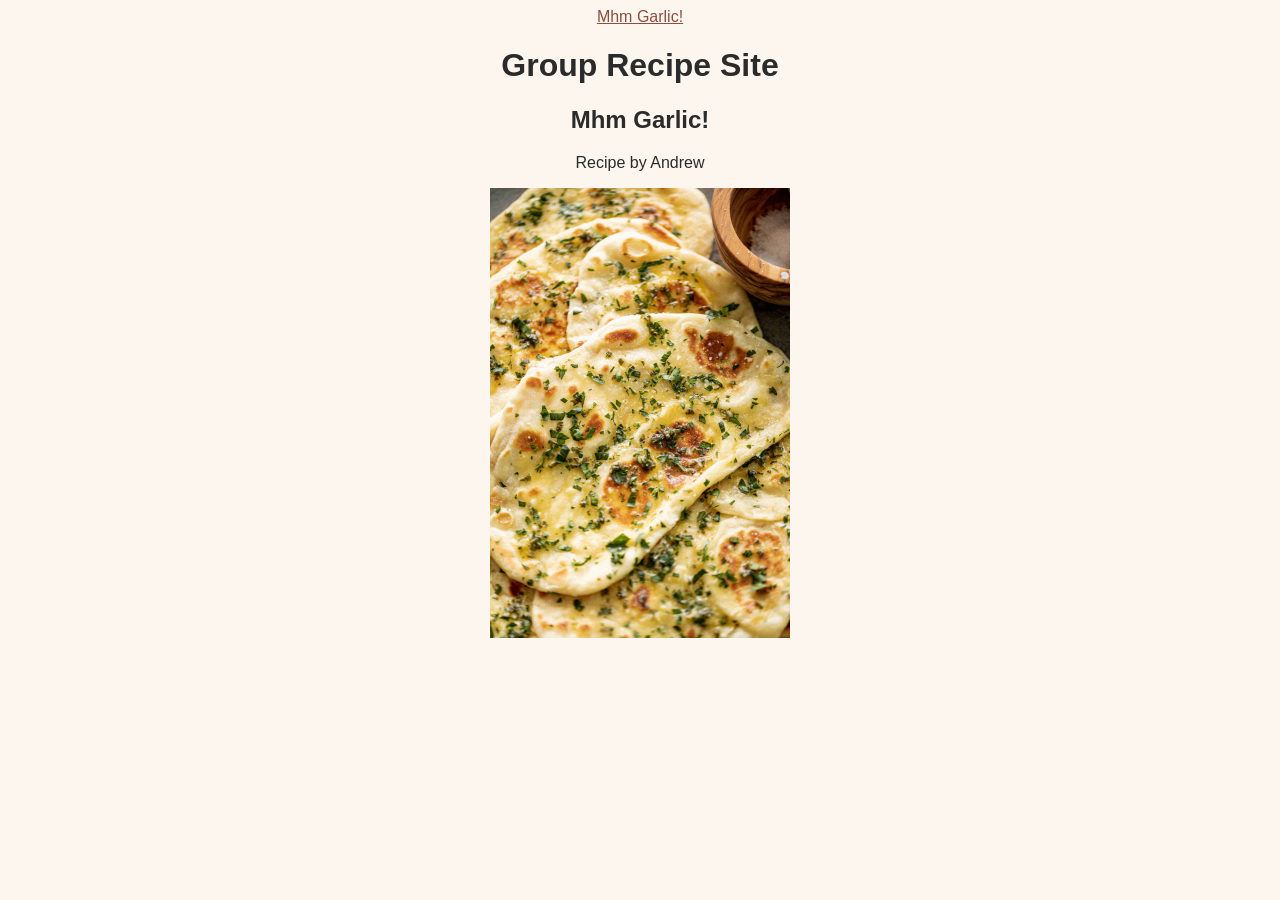
==== index.html @ 192c7b4b "Add files via upload" ====
<!DOCTYPE html>
<html lang="en">

<head>
  <meta charset="UTF-8">
  <meta name="viewport" content="width=device-width, initial-scale=1.0, shrink-to-fit=no">
  <title>Group Recipe Site</title>
  <link rel="stylesheet" href="css/style.css">
</head>

<body>

    <nav>
        <a href="https://andrewngu05.github.io/CodingAssignment3/"> Mhm Garlic!</a>

    </nav>

    <h1>Group Recipe Site</h1>

    <div class="recipe">
        <h2>Mhm Garlic!</h2>
        <p>Recipe by Andrew</p>
        <img src="images/Andrew-Naan-Recipe.jpg" alt="Garlic Naan Bread">
    </div>
</body>

</html>
---- css/style.css ----
body{
    font-family: sans-serif;
    background-color: #fdf6ee;
    color: #2b2b2b;
    text-align: center;
}

nav a {
    color: #8b4f3f;
    margin: 0 1rem;
}

.recipe img {
    width: 300px;
}

footer {
    font-size: 0.9rem;
}
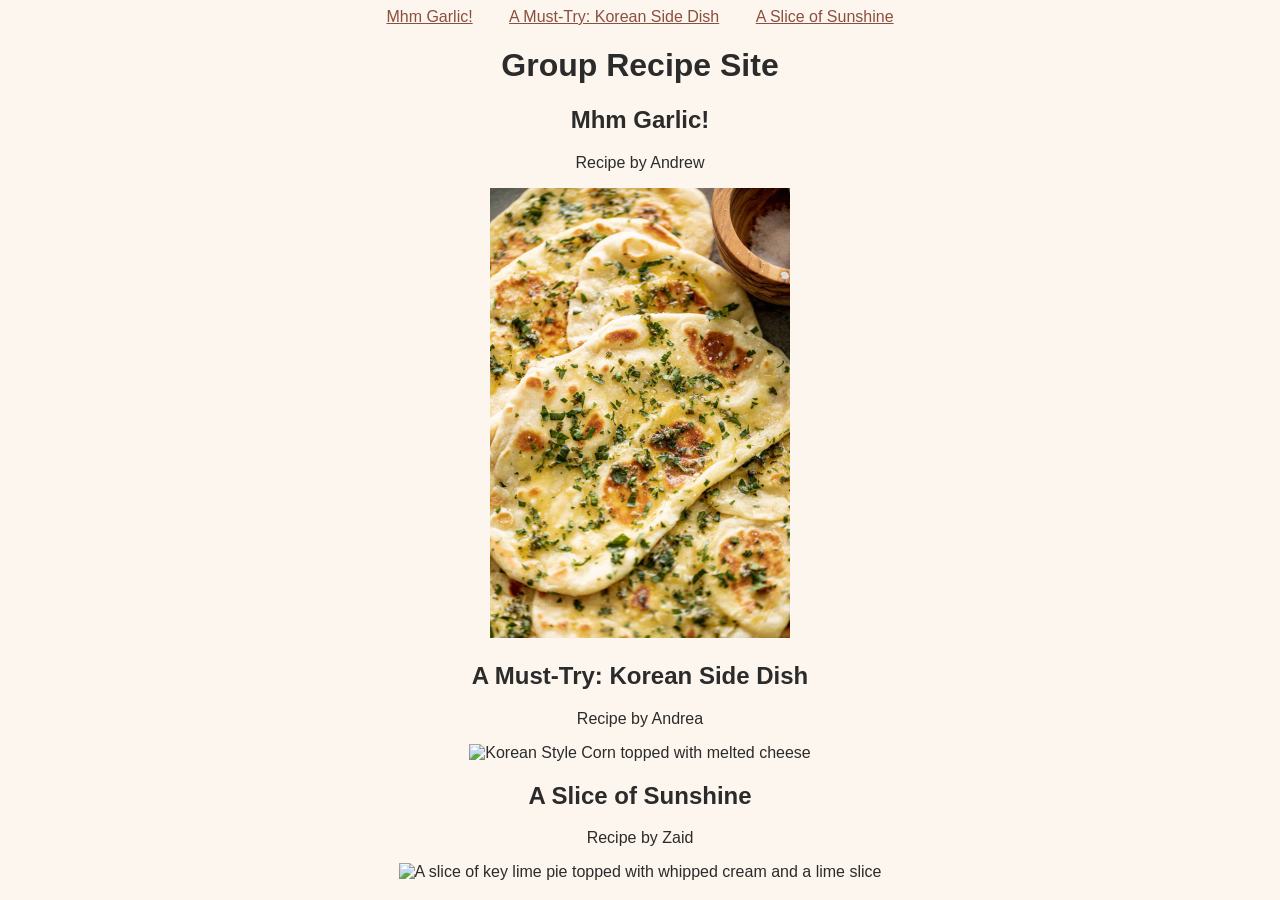
==== commit 5a809a47: "Add files via upload" ====
--- a/index.html
+++ b/index.html
@@ -11,8 +11,9 @@
 <body>
 
     <nav>
-        <a href="https://andrewngu05.github.io/CodingAssignment3/"> Mhm Garlic!</a>
-
+        <a href="https://andrewngu05.github.io/CodingAssignment3/">Mhm Garlic!</a>
+        <a href="https://andreache.github.io/Codingassignment3/">A Must-Try: Korean Side Dish</a>
+        <a href="https://khreisz.github.io/Codingassignment3/">A Slice of Sunshine</a>
     </nav>
 
     <h1>Group Recipe Site</h1>
@@ -22,6 +23,18 @@
         <p>Recipe by Andrew</p>
         <img src="images/Andrew-Naan-Recipe.jpg" alt="Garlic Naan Bread">
     </div>
+
+    <div class="recipe">
+        <h2>A Must-Try: Korean Side Dish</h2>
+        <p>Recipe by Andrea</p>
+        <img src="image/andrea-corn-cheese.jpg" alt="Korean Style Corn topped with melted cheese">
+    </div>
+
+    <div class="recipe">
+        <h2>A Slice of Sunshine</h2>
+        <p>Recipe by Zaid</p>
+        <img src="image/zaid-Key_Lime_Pie.jpg" alt="A slice of key lime pie topped with whipped cream and a lime slice">
+    </div>
 </body>
 
 </html>
--- a/css/style.css
+++ b/css/style.css
@@ -16,4 +16,4 @@
 
 footer {
     font-size: 0.9rem;
-}
+}
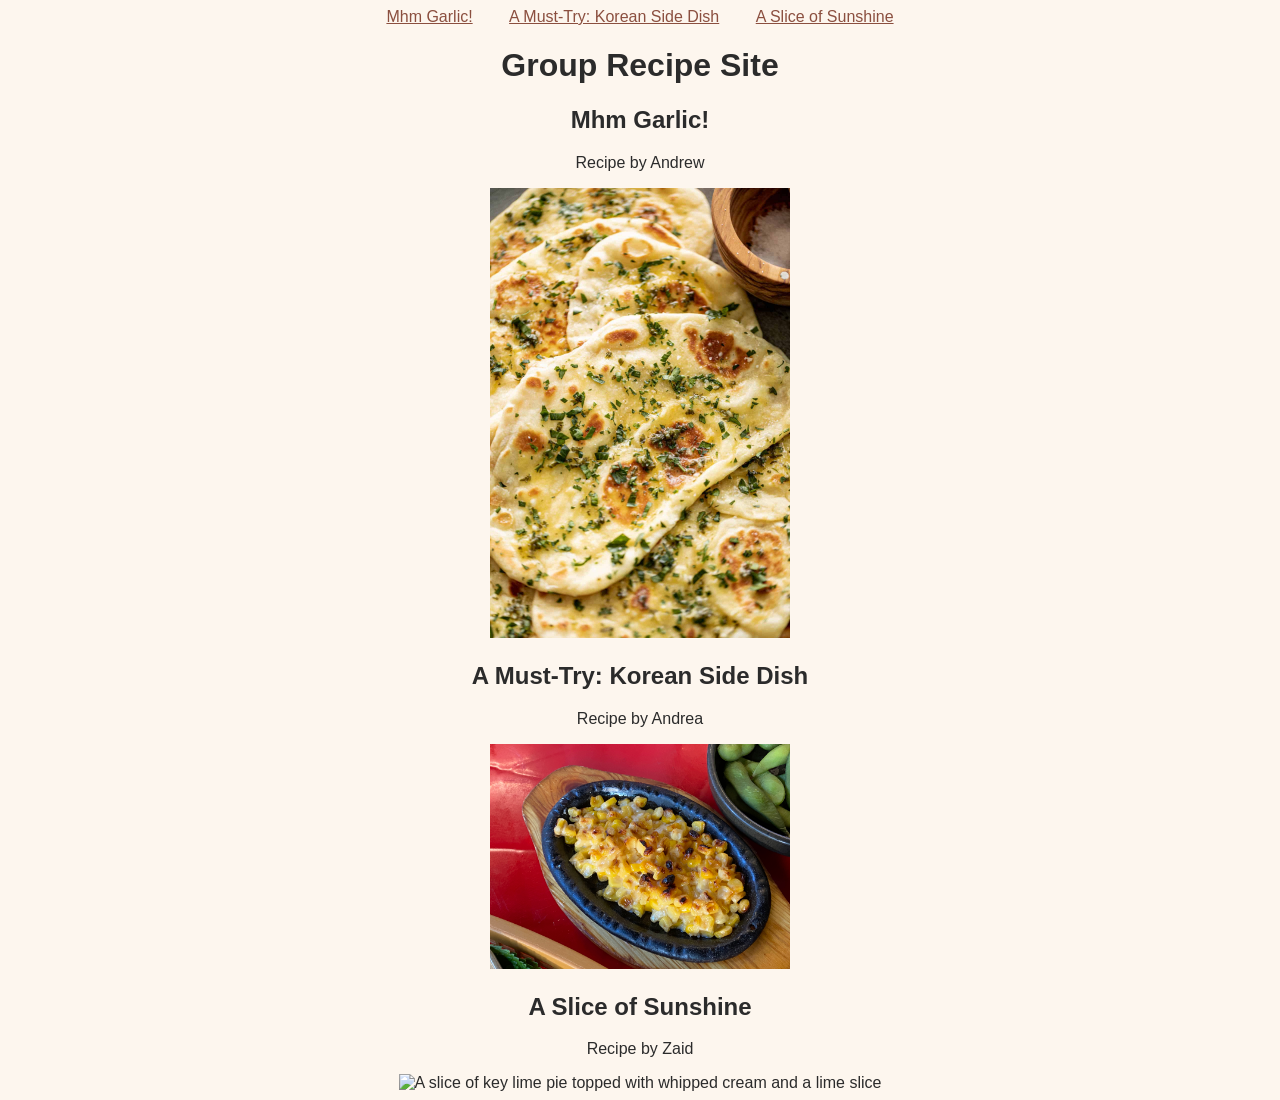
==== commit afe127fe: "Add files via upload" ====
--- a/index.html
+++ b/index.html
@@ -27,13 +27,13 @@
     <div class="recipe">
         <h2>A Must-Try: Korean Side Dish</h2>
         <p>Recipe by Andrea</p>
-        <img src="image/andrea-corn-cheese.jpg" alt="Korean Style Corn topped with melted cheese">
+        <img src="images/andrea-corn-cheese.jpg" alt="Korean Style Corn topped with melted cheese">
     </div>
 
     <div class="recipe">
         <h2>A Slice of Sunshine</h2>
         <p>Recipe by Zaid</p>
-        <img src="image/zaid-Key_Lime_Pie.jpg" alt="A slice of key lime pie topped with whipped cream and a lime slice">
+        <img src="images/" alt="A slice of key lime pie topped with whipped cream and a lime slice">
     </div>
 </body>
 
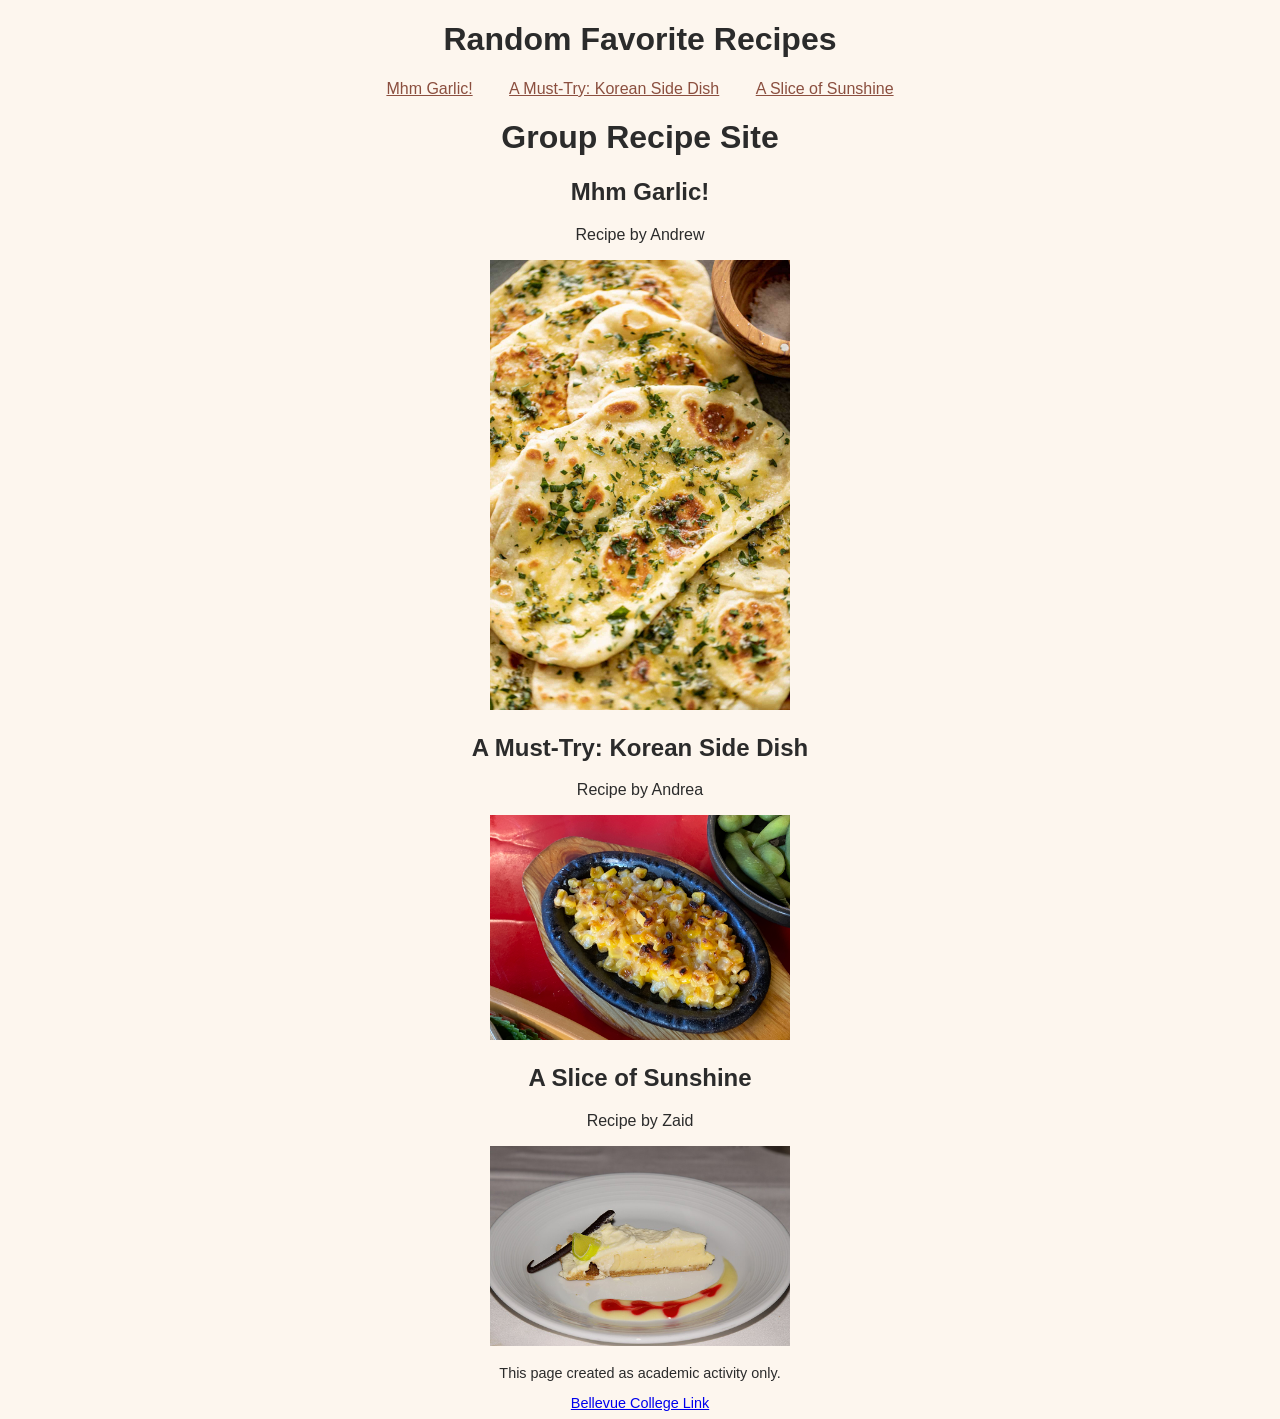
==== commit 21eb3920: "Add files via upload" ====
--- a/index.html
+++ b/index.html
@@ -9,7 +9,11 @@
 </head>
 
 <body>
+    <header>
+       
+        <h1>Random Favorite Recipes</h1>
 
+    </header>
     <nav>
         <a href="https://andrewngu05.github.io/CodingAssignment3/">Mhm Garlic!</a>
         <a href="https://andreache.github.io/Codingassignment3/">A Must-Try: Korean Side Dish</a>
@@ -33,8 +37,13 @@
     <div class="recipe">
         <h2>A Slice of Sunshine</h2>
         <p>Recipe by Zaid</p>
-        <img src="images/" alt="A slice of key lime pie topped with whipped cream and a lime slice">
+        <img src="images/zaid-Key_Lime_Pie.jpg" alt="A slice of key lime pie topped with whipped cream and a lime slice">
     </div>
+
+    <footer>
+        <p>This page created as academic activity only.</p>
+        <a href="https://www.bellevuecollege.edu">Bellevue College Link</a>
+    </footer>
 </body>
 
 </html>
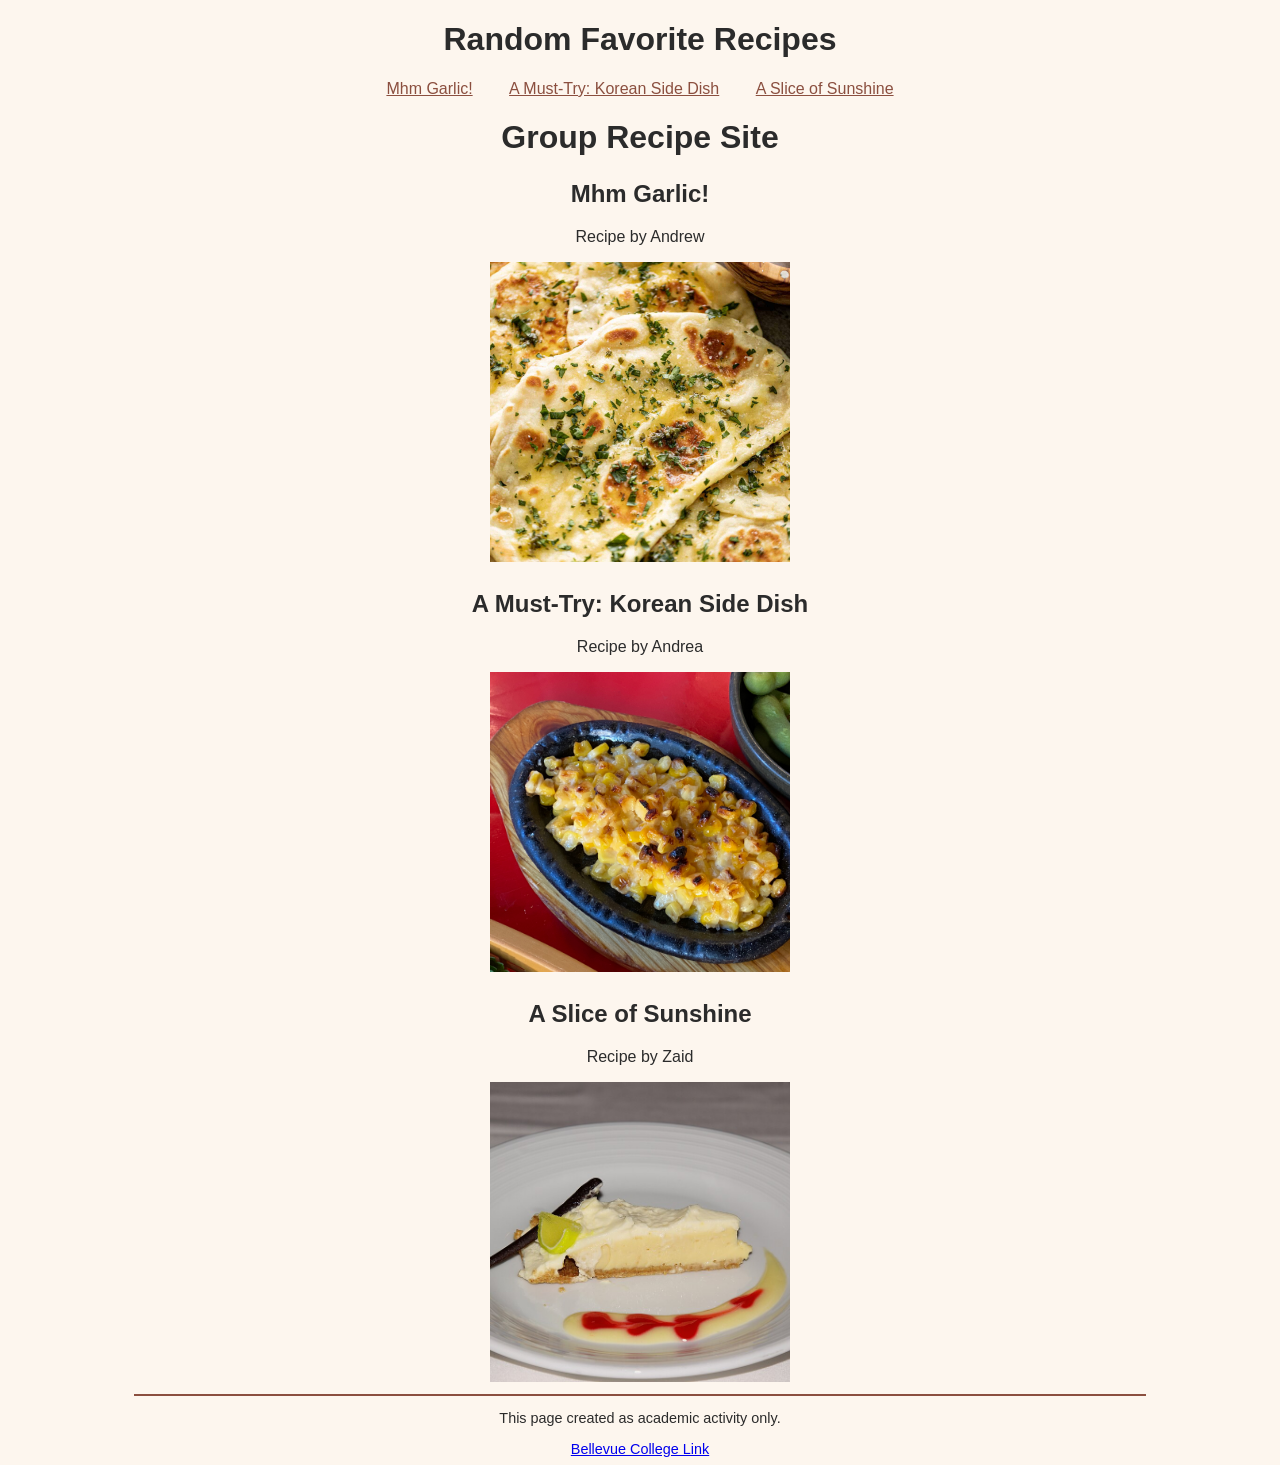
==== commit d17a9ed8: "Add files via upload" ====
--- a/index.html
+++ b/index.html
@@ -40,6 +40,7 @@
         <img src="images/zaid-Key_Lime_Pie.jpg" alt="A slice of key lime pie topped with whipped cream and a lime slice">
     </div>
 
+    <hr>
     <footer>
         <p>This page created as academic activity only.</p>
         <a href="https://www.bellevuecollege.edu">Bellevue College Link</a>
--- a/css/style.css
+++ b/css/style.css
@@ -10,8 +10,20 @@
     margin: 0 1rem;
 }
 
+.recipe {
+    margin-top: 1.5rem;
+}
+
 .recipe img {
     width: 300px;
+    height: 300px;
+    object-fit: cover;
+}
+
+hr {
+    border: none;
+    border-top: 2px solid #8b4f3f;
+    width: 80%
 }
 
 footer {
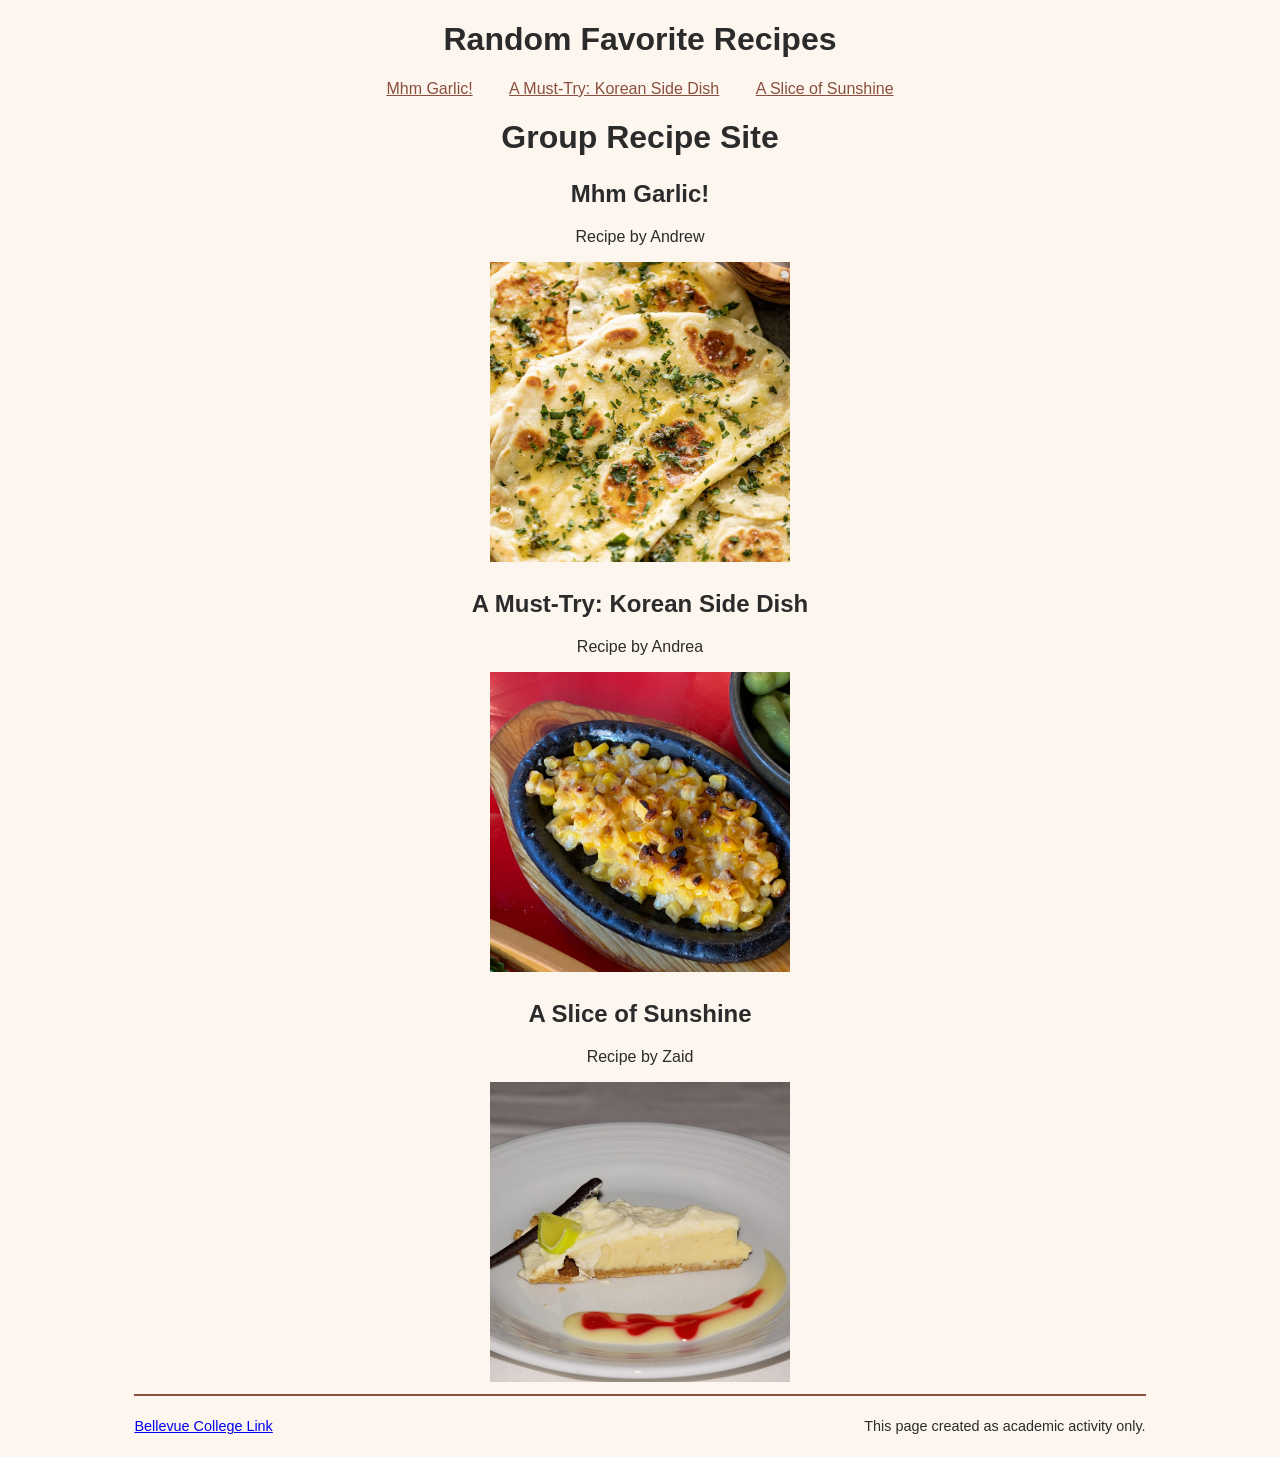
==== commit 9abc4b61: "Add files via upload" ====
--- a/index.html
+++ b/index.html
@@ -42,8 +42,8 @@
 
     <hr>
     <footer>
+        <a href="https://www.bellevuecollege.edu">Bellevue College Link</a>
         <p>This page created as academic activity only.</p>
-        <a href="https://www.bellevuecollege.edu">Bellevue College Link</a>
     </footer>
 </body>
 
--- a/css/style.css
+++ b/css/style.css
@@ -27,5 +27,9 @@
 }
 
 footer {
+    display: flex;
+    justify-content: space-between;
+    align-items: center;
+    padding: 0 10%;
     font-size: 0.9rem;
 }
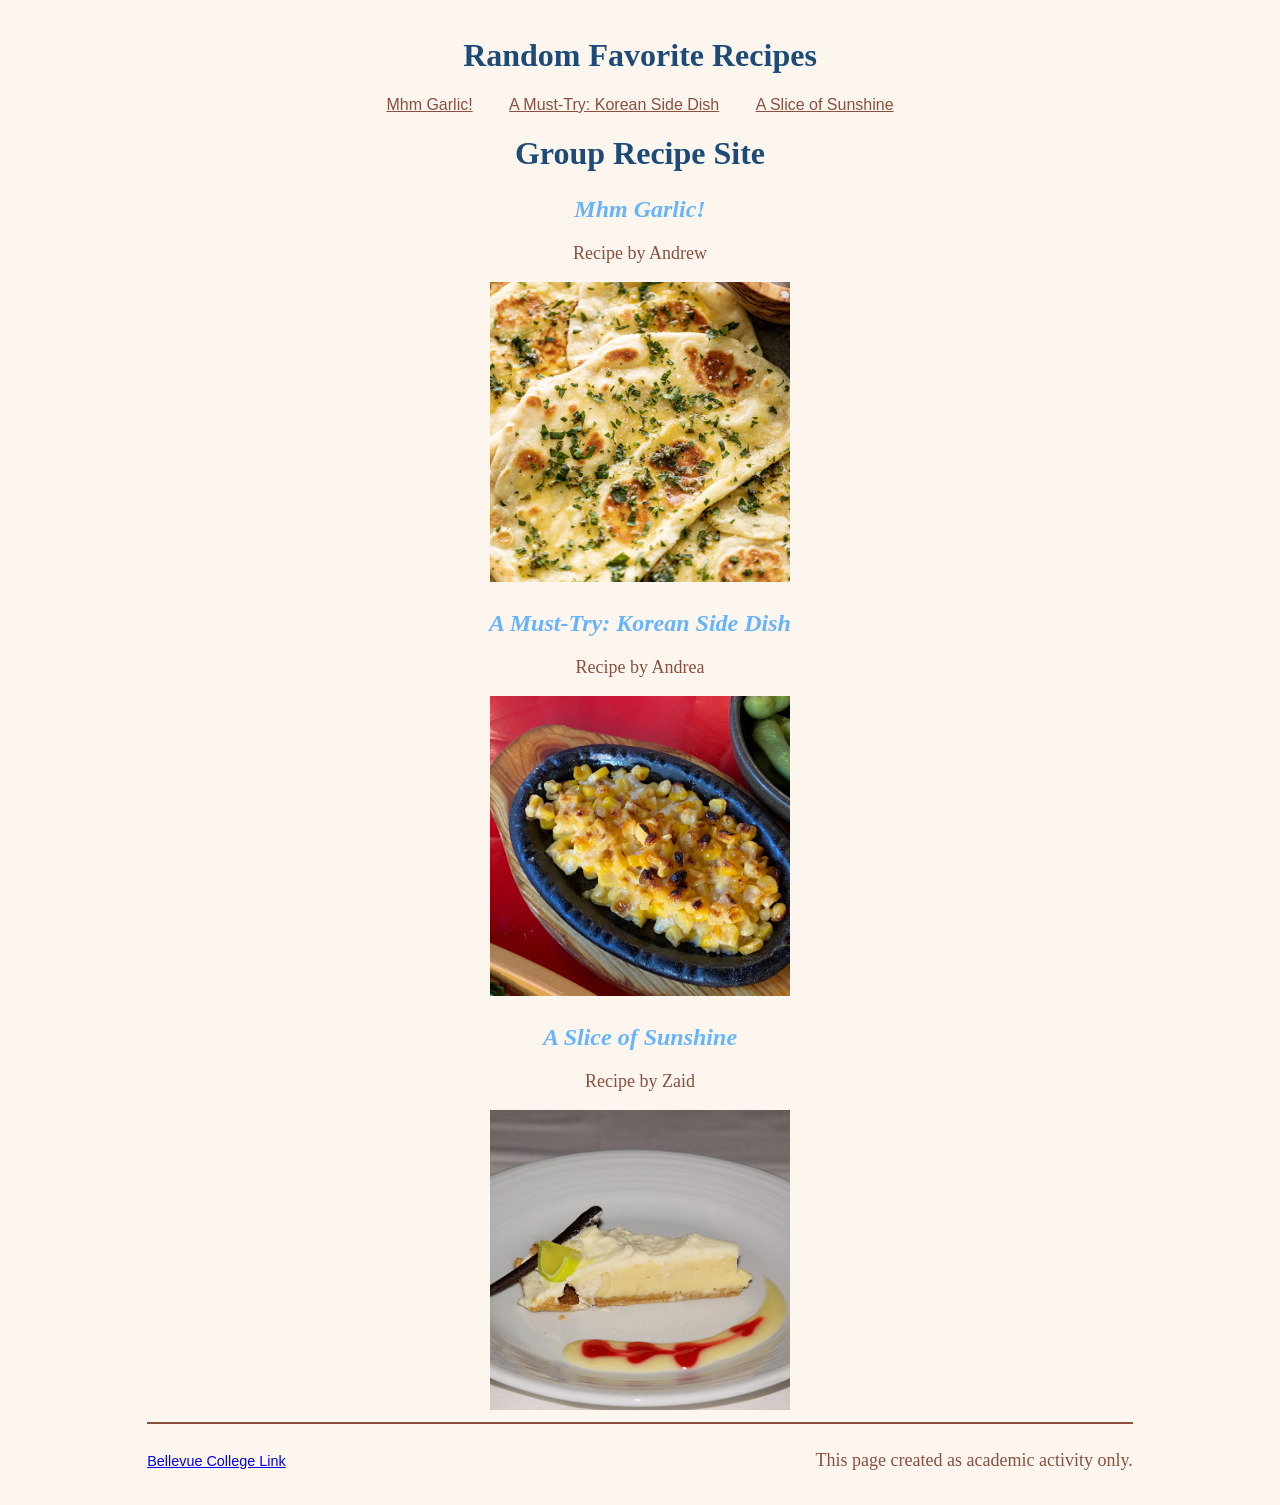
==== commit 8894934a: "Add files via upload" ====
--- a/index.html
+++ b/index.html
@@ -4,7 +4,7 @@
 <head>
   <meta charset="UTF-8">
   <meta name="viewport" content="width=device-width, initial-scale=1.0, shrink-to-fit=no">
-  <title>Group Recipe Site</title>
+  <title>Random Favorite Recipes</title>
   <link rel="stylesheet" href="css/style.css">
 </head>
 
--- a/css/style.css
+++ b/css/style.css
@@ -1,13 +1,37 @@
 body{
+    background-image: url(../images/background-image.jpg);
+    background-repeat: no-repeat;
+    background-position: center top;
+    background-size: cover;
+    margin: 0;
+    padding: 1rem 1.5rem;
     font-family: sans-serif;
     background-color: #fdf6ee;
     color: #2b2b2b;
     text-align: center;
 }
 
+h1 {
+    font-family: Georgia, 'Times New Roman', Times, serif;
+    font-weight: bold;
+    color: #1d4b78
+}
+
+h2 {
+    font-style: italic;
+    font-family: Georgia, 'Times New Roman', Times, serif;
+    color: #66b3ff;
+}
+
 nav a {
     color: #8b4f3f;
     margin: 0 1rem;
+}
+
+p {
+    font-family: Cambria, Cochin, Georgia, Times, 'Times New Roman', serif;
+    font-size: large;
+    color: #8b4f3f;
 }
 
 .recipe {
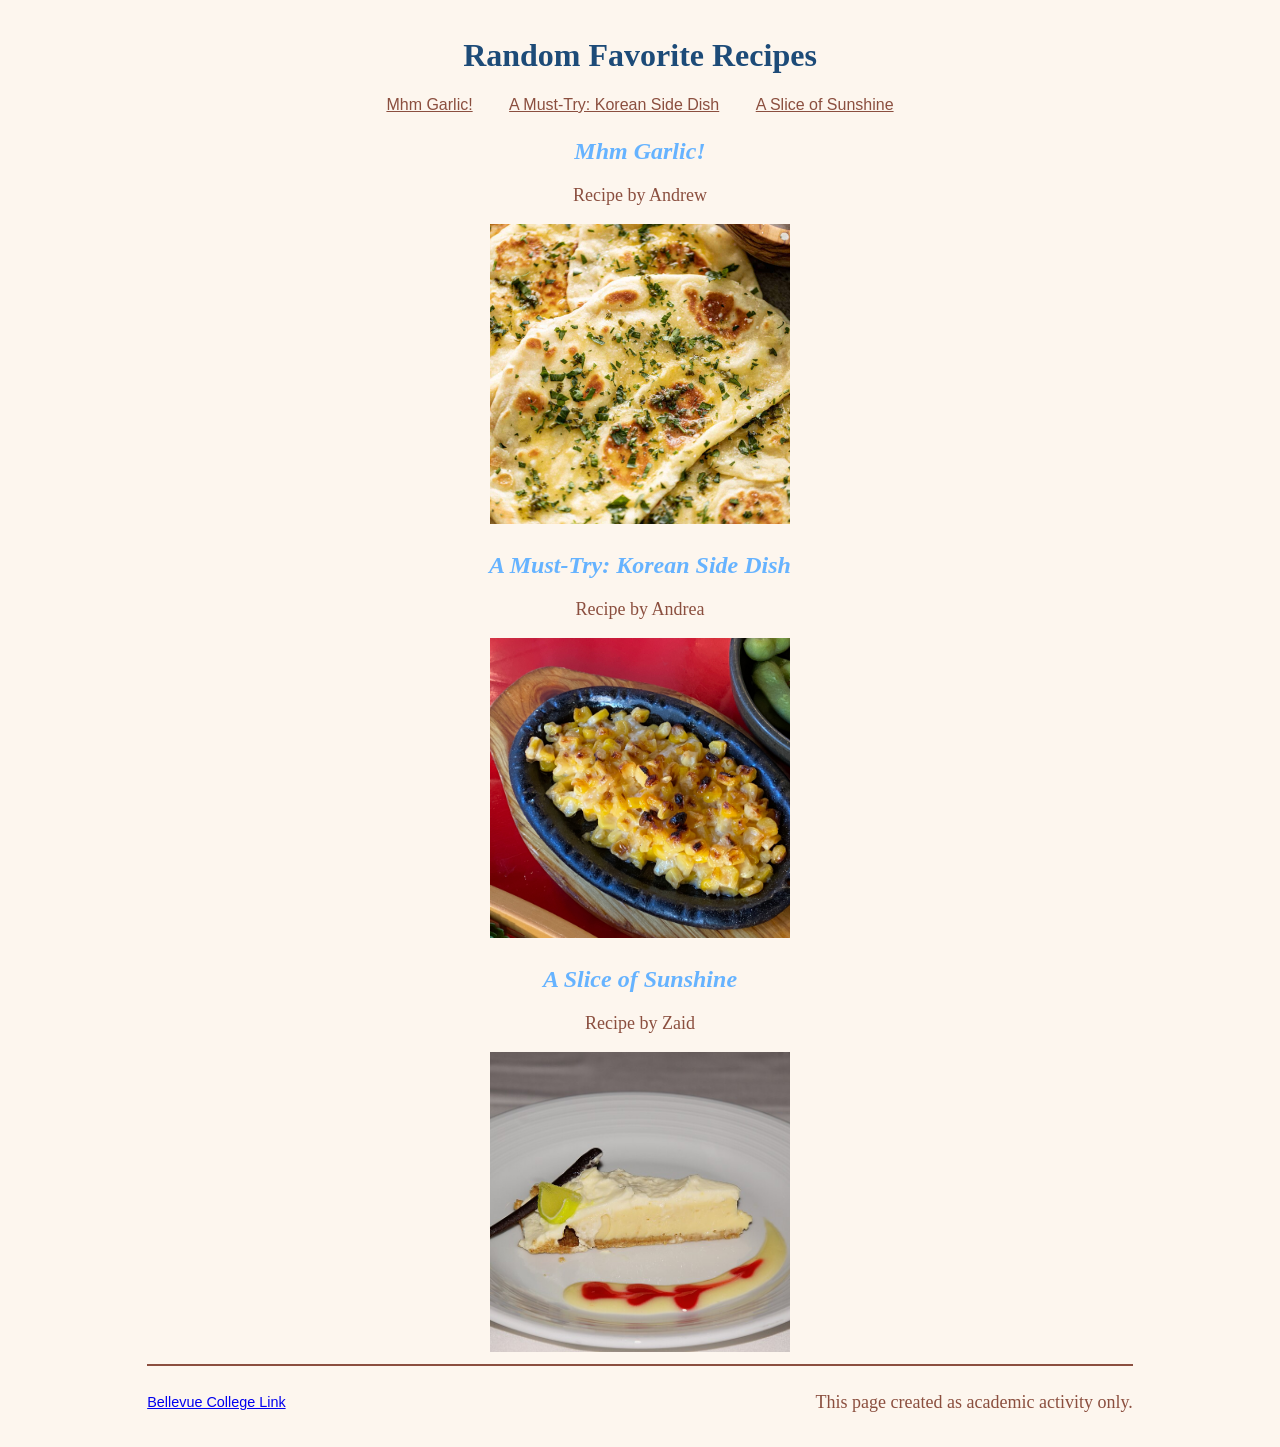
==== commit 33708505: "Add files via upload" ====
--- a/index.html
+++ b/index.html
@@ -19,8 +19,6 @@
         <a href="https://andreache.github.io/Codingassignment3/">A Must-Try: Korean Side Dish</a>
         <a href="https://khreisz.github.io/Codingassignment3/">A Slice of Sunshine</a>
     </nav>
-
-    <h1>Group Recipe Site</h1>
 
     <div class="recipe">
         <h2>Mhm Garlic!</h2>
